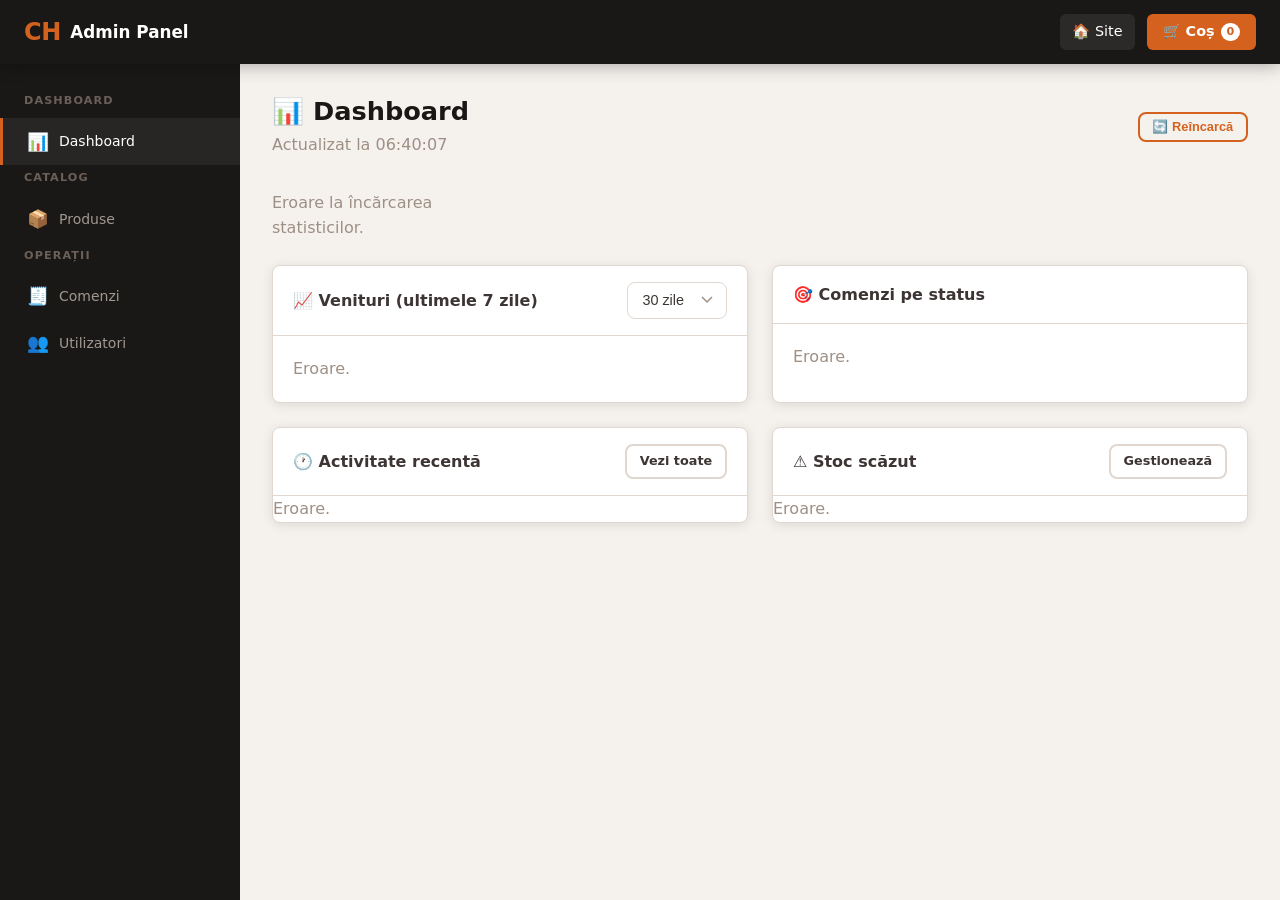
==== CH_Store.Web/wwwroot/admin/index.html @ 25255dbc "Initial pages" ====
<!DOCTYPE html>
<html lang="ro">
<head>
  <meta charset="UTF-8">
  <meta name="viewport" content="width=device-width, initial-scale=1.0">
  <title>Admin Dashboard — CH Store</title>
  <link rel="stylesheet" href="../css/main.css">
</head>
<body>

<header class="navbar">
  <a href="../index.html" class="brand">
    <span class="brand-logo">CH</span>
    <span class="brand-name">Admin Panel</span>
  </a>
  <nav>
    <a href="../index.html">🏠 Site</a>
    <a href="../cart.html" class="cart-btn">🛒 Coș <span class="cart-badge" id="cart-count">0</span></a>
  </nav>
</header>

<div class="admin-layout">
  <!-- Sidebar -->
  <aside class="admin-sidebar">
    <div class="sidebar-section">Dashboard</div>
    <a href="index.html" class="active"><span class="nav-icon">📊</span> Dashboard</a>
    <div class="sidebar-section">Catalog</div>
    <a href="products.html"><span class="nav-icon">📦</span> Produse</a>
    <div class="sidebar-section">Operații</div>
    <a href="orders.html"><span class="nav-icon">🧾</span> Comenzi</a>
    <a href="users.html"><span class="nav-icon">👥</span> Utilizatori</a>
  </aside>

  <main class="admin-main">
    <div class="page-header flex-between">
      <div>
        <h1>📊 Dashboard</h1>
        <p id="last-updated">Se încarcă...</p>
      </div>
      <button class="btn btn-outline btn-sm" onclick="loadAll()">🔄 Reîncarcă</button>
    </div>

    <!-- Stat Cards -->
    <div class="grid-4 mb-3" id="stats-grid">
      <div class="loading-block" style="grid-column:1/-1"><div class="spinner"></div></div>
    </div>

    <!-- Revenue + Orders by Status -->
    <div class="grid-2 mb-3">
      <div class="card">
        <div class="card-header flex-between">
          <span>📈 Venituri (ultimele 7 zile)</span>
          <select class="form-control" id="rev-days" style="width:100px;margin-bottom:0" onchange="loadRevenue()">
            <option value="7">7 zile</option>
            <option value="14">14 zile</option>
            <option value="30" selected>30 zile</option>
          </select>
        </div>
        <div class="card-body" id="revenue-chart">
          <div class="loading-block"><div class="spinner"></div></div>
        </div>
      </div>
      <div class="card">
        <div class="card-header">🎯 Comenzi pe status</div>
        <div class="card-body" id="status-chart">
          <div class="loading-block"><div class="spinner"></div></div>
        </div>
      </div>
    </div>

    <!-- Recent Activity + Low Stock -->
    <div class="grid-2">
      <div class="card">
        <div class="card-header flex-between">
          <span>🕐 Activitate recentă</span>
          <a href="orders.html" class="btn btn-ghost btn-sm">Vezi toate</a>
        </div>
        <div class="card-body" style="padding:0" id="activity-table">
          <div class="loading-block"><div class="spinner"></div></div>
        </div>
      </div>
      <div class="card">
        <div class="card-header flex-between">
          <span>⚠️ Stoc scăzut</span>
          <a href="products.html" class="btn btn-ghost btn-sm">Gestionează</a>
        </div>
        <div class="card-body" style="padding:0" id="stock-alerts">
          <div class="loading-block"><div class="spinner"></div></div>
        </div>
      </div>
    </div>
  </main>
</div>

<div id="toast-container"></div>
<script src="../js/api.js"></script>
<script>
async function loadAll() {
  await Promise.all([loadStats(), loadRevenue(), loadStatusChart(), loadActivity(), loadStockAlerts()]);
  document.getElementById('last-updated').textContent = 'Actualizat la ' + new Date().toLocaleTimeString('ro-RO');
}

async function loadStats() {
  const grid = document.getElementById('stats-grid');
  try {
    const s = await API.dashboard.stats();
    grid.innerHTML = [
      { icon:'🧾', label:'Total comenzi',      value:s.totalOrders,       sub:`Azi: ${s.ordersToday}`,         accent:true },
      { icon:'💰', label:'Venituri totale',     value:formatPrice(s.totalRevenue),  sub:`Luna: ${formatPrice(s.revenueThisMonth)}` },
      { icon:'⏳', label:'Asteaptă aprobare',   value:s.pendingApproval,   sub:`În progres: ${s.inProgress}`,   accent:s.pendingApproval>0 },
      { icon:'📦', label:'Produse',             value:s.totalProducts,     sub:`Stoc epuizat: ${s.outOfStockProducts}` },
      { icon:'👥', label:'Utilizatori',         value:s.totalUsers,        sub:`Noi luna asta: ${s.newUsersThisMonth}` },
      { icon:'✅', label:'Livrate azi',         value:s.deliveredToday,    sub:`Anulate total: ${s.cancelledTotal}` },
      { icon:'📅', label:'Venituri azi',        value:formatPrice(s.revenueToday), sub:'24h' },
      { icon:'🚨', label:'Stoc scăzut',         value:(s.stockAlerts||[]).filter(a=>a.severity==='LowStock').length, sub:`Epuizate: ${s.outOfStockProducts}`, accent:s.outOfStockProducts>0 },
    ].map(c => `
      <div class="stat-card${c.accent?' accent':''}">
        <div class="stat-icon">${c.icon}</div>
        <div>
          <div class="stat-value">${c.value}</div>
          <div class="stat-label">${c.label}</div>
          <div style="font-size:.72rem;color:var(--muted)">${c.sub}</div>
        </div>
      </div>`).join('');
  } catch(e) {
    grid.innerHTML = '<p class="text-muted">Eroare la încărcarea statisticilor.</p>';
  }
}

async function loadRevenue() {
  const days = parseInt(document.getElementById('rev-days')?.value || 30);
  const el = document.getElementById('revenue-chart');
  try {
    const data = await API.dashboard.revenue(days);
    if (!data?.length) { el.innerHTML = '<p class="text-muted text-center">Date indisponibile.</p>'; return; }
    const max = Math.max(...data.map(d => Number(d.revenue)), 1);
    el.innerHTML = `
      <div style="display:flex;align-items:flex-end;gap:3px;height:120px;margin-bottom:.5rem">
        ${data.map(d => {
          const h = Math.max((Number(d.revenue)/max)*100, d.revenue>0?5:2);
          return `<div title="${d.period}: ${formatPrice(d.revenue)}" style="flex:1;background:var(--primary);border-radius:3px 3px 0 0;height:${h}%;opacity:.85;cursor:pointer;transition:.2s" onmouseover="this.style.opacity=1" onmouseout="this.style.opacity=.85"></div>`;
        }).join('')}
      </div>
      <div style="display:flex;justify-content:space-between;font-size:.7rem;color:var(--muted)">
        <span>${data[0]?.period}</span>
        <span>Total: ${formatPrice(data.reduce((a,d)=>a+Number(d.revenue),0))}</span>
        <span>${data[data.length-1]?.period}</span>
      </div>`;
  } catch(e) { el.innerHTML = '<p class="text-muted">Eroare.</p>'; }
}

async function loadStatusChart() {
  const el = document.getElementById('status-chart');
  try {
    const data = await API.dashboard.ordersByStatus();
    if (!data?.length) { el.innerHTML = '<p class="text-muted text-center">Date indisponibile.</p>'; return; }
    const total = data.reduce((a,d) => a+d.count, 0) || 1;
    el.innerHTML = data.map(d => `
      <div style="margin-bottom:.75rem">
        <div style="display:flex;justify-content:space-between;margin-bottom:.25rem;font-size:.875rem">
          <span>${statusBadge(d.status)}</span>
          <span class="fw-600">${d.count} <span class="text-muted fw-600" style="font-size:.75rem">(${((d.count/total)*100).toFixed(0)}%)</span></span>
        </div>
        <div style="background:var(--border);border-radius:3px;height:6px">
          <div style="background:var(--primary);height:100%;border-radius:3px;width:${(d.count/total*100).toFixed(0)}%;transition:.4s"></div>
        </div>
        <div style="font-size:.72rem;color:var(--muted);text-align:right;margin-top:.1rem">${formatPrice(d.totalValue)}</div>
      </div>`).join('');
  } catch(e) { el.innerHTML = '<p class="text-muted">Eroare.</p>'; }
}

async function loadActivity() {
  const el = document.getElementById('activity-table');
  try {
    const data = await API.dashboard.activity(10);
    if (!data?.length) { el.innerHTML = '<p class="text-muted text-center p-3">Nicio activitate.</p>'; return; }
    el.innerHTML = `<table><thead><tr><th>Comandă</th><th>Tranziție</th><th>Total</th><th>La</th></tr></thead>
      <tbody>${data.map(a => `
        <tr>
          <td><a href="orders.html" class="fw-600">#${a.orderId}</a><br><span class="text-muted" style="font-size:.75rem">User #${a.userId}</span></td>
          <td style="font-size:.8rem">${statusBadge(a.oldStatus)} → ${statusBadge(a.newStatus)}</td>
          <td class="fw-600 text-primary">${formatPrice(a.total)}</td>
          <td style="font-size:.78rem;color:var(--muted)">${fmtDate(a.occurredAt)}</td>
        </tr>`).join('')}</tbody></table>`;
  } catch(e) { el.innerHTML = '<p class="text-muted p-3">Eroare.</p>'; }
}

async function loadStockAlerts() {
  const el = document.getElementById('stock-alerts');
  try {
    const data = await API.adminProducts.lowStock(10);
    if (!data?.length) { el.innerHTML = '<p class="text-success text-center p-3">✅ Toate produsele au stoc suficient.</p>'; return; }
    el.innerHTML = `<table><thead><tr><th>Produs</th><th>Categorie</th><th>Stoc</th><th>Severitate</th></tr></thead>
      <tbody>${data.map(a => `
        <tr>
          <td class="fw-600">${escHtml(a.productName)}</td>
          <td><span class="badge badge-muted">${escHtml(a.category||'—')}</span></td>
          <td class="${a.stockQuantity===0?'text-danger fw-bold':'text-warning fw-600'}">${a.stockQuantity}</td>
          <td><span class="badge ${a.severity==='OutOfStock'?'badge-danger':'badge-warning'}">${a.severity}</span></td>
        </tr>`).join('')}</tbody></table>`;
  } catch(e) { el.innerHTML = '<p class="text-muted p-3">Eroare.</p>'; }
}

loadAll();
</script>
</body>
</html>
---- CH_Store.Web/wwwroot/css/main.css ----
/* ═══════════════════════════════════════════════════════════════
   CH Store — Industrial Warm Palette
   ═══════════════════════════════════════════════════════════════ */
:root {
  --primary:      #D4621E;
  --primary-h:    #B84D14;
  --dark:         #1A1816;
  --text:         #3D3533;
  --light:        #F5F2EE;
  --white:        #FFFFFF;
  --accent-bg:    #FAF0E6;
  --border:       #E0D8D0;
  --success:      #2E7D32;
  --warning:      #E65100;
  --danger:       #C62828;
  --muted:        #9E8F85;
  --radius:       8px;
  --shadow:       0 2px 12px rgba(0,0,0,.10);
  --shadow-lg:    0 8px 32px rgba(0,0,0,.14);
  --transition:   .18s ease;
  --header-h:     64px;
}

*,*::before,*::after { box-sizing:border-box; margin:0; padding:0; }
html { scroll-behavior:smooth; }

body {
  font-family: 'Segoe UI', system-ui, -apple-system, sans-serif;
  color: var(--text);
  background: var(--light);
  line-height: 1.6;
  min-height: 100vh;
}

a { color: var(--primary); text-decoration: none; transition: color var(--transition); }
a:hover { color: var(--primary-h); }
img { max-width:100%; display:block; }

/* ── Typography ─────────────────────────────────────────────── */
h1,h2,h3,h4,h5 { line-height:1.25; font-weight:700; color:var(--dark); }
h1 { font-size:clamp(1.8rem,4vw,2.8rem); }
h2 { font-size:clamp(1.4rem,3vw,2rem); }
h3 { font-size:1.25rem; }

/* ── Layout Helpers ─────────────────────────────────────────── */
.container { max-width:1200px; margin:0 auto; padding:0 1.5rem; }
.section    { padding:4rem 0; }
.grid-2     { display:grid; grid-template-columns:repeat(2,1fr); gap:1.5rem; }
.grid-3     { display:grid; grid-template-columns:repeat(3,1fr); gap:1.5rem; }
.grid-4     { display:grid; grid-template-columns:repeat(4,1fr); gap:1.5rem; }
.flex       { display:flex; align-items:center; }
.flex-between { display:flex; align-items:center; justify-content:space-between; }
.gap-1 { gap:.5rem; } .gap-2 { gap:1rem; } .gap-3 { gap:1.5rem; }
.mt-1{margin-top:.5rem} .mt-2{margin-top:1rem} .mt-3{margin-top:1.5rem} .mt-4{margin-top:2rem}
.mb-1{margin-bottom:.5rem} .mb-2{margin-bottom:1rem} .mb-3{margin-bottom:1.5rem}
.text-center{text-align:center} .text-right{text-align:right} .text-muted{color:var(--muted)}
.text-primary{color:var(--primary)} .text-danger{color:var(--danger)} .text-success{color:var(--success)}
.fw-bold{font-weight:700} .fw-600{font-weight:600}
.w-100{width:100%}
.d-none{display:none!important}

/* ── Buttons ────────────────────────────────────────────────── */
.btn {
  display:inline-flex; align-items:center; gap:.45rem;
  padding:.55rem 1.25rem; border-radius:var(--radius);
  font-size:.9rem; font-weight:600; border:2px solid transparent;
  cursor:pointer; transition:all var(--transition); white-space:nowrap;
}
.btn-primary { background:var(--primary); color:#fff; border-color:var(--primary); }
.btn-primary:hover { background:var(--primary-h); border-color:var(--primary-h); color:#fff; }
.btn-outline { background:transparent; color:var(--primary); border-color:var(--primary); }
.btn-outline:hover { background:var(--primary); color:#fff; }
.btn-dark { background:var(--dark); color:#fff; border-color:var(--dark); }
.btn-dark:hover { background:#2e2b28; border-color:#2e2b28; color:#fff; }
.btn-ghost { background:transparent; color:var(--text); border-color:var(--border); }
.btn-ghost:hover { border-color:var(--primary); color:var(--primary); }
.btn-danger { background:var(--danger); color:#fff; border-color:var(--danger); }
.btn-danger:hover { background:#a81f1f; border-color:#a81f1f; color:#fff; }
.btn-success { background:var(--success); color:#fff; border-color:var(--success); }
.btn-success:hover { background:#1b5e20; color:#fff; }
.btn-sm { padding:.35rem .8rem; font-size:.8rem; }
.btn-lg { padding:.75rem 1.75rem; font-size:1rem; }
.btn:disabled { opacity:.5; cursor:not-allowed; }
.btn-icon { padding:.5rem; border-radius:50%; }

/* ── Cards ──────────────────────────────────────────────────── */
.card {
  background:var(--white); border-radius:var(--radius);
  border:1px solid var(--border); box-shadow:var(--shadow);
  overflow:hidden; transition:box-shadow var(--transition);
}
.card:hover { box-shadow:var(--shadow-lg); }
.card-body { padding:1.25rem; }
.card-header { padding:1rem 1.25rem; border-bottom:1px solid var(--border); font-weight:600; }
.card-footer { padding:1rem 1.25rem; border-top:1px solid var(--border); background:var(--light); }

/* ── Product Card ───────────────────────────────────────────── */
.product-card { cursor:pointer; }
.product-card .product-img {
  aspect-ratio:4/3; background:var(--accent-bg);
  display:flex; align-items:center; justify-content:center;
  font-size:3rem; color:var(--primary);
}
.product-card .product-body { padding:1rem; }
.product-card .product-name { font-weight:600; font-size:.95rem; margin-bottom:.25rem; }
.product-card .product-cat  { font-size:.75rem; color:var(--muted); text-transform:uppercase; letter-spacing:.05em; }
.product-card .product-price { font-size:1.1rem; font-weight:700; color:var(--primary); margin:.5rem 0; }
.product-card .product-stock { font-size:.78rem; }
.product-card .product-actions { padding:.75rem 1rem 1rem; border-top:1px solid var(--border); display:flex; gap:.5rem; }

/* ── Stat Cards ─────────────────────────────────────────────── */
.stat-card {
  background:var(--white); border-radius:var(--radius);
  border:1px solid var(--border); padding:1.25rem 1.5rem;
  display:flex; align-items:center; gap:1rem;
}
.stat-card .stat-icon {
  width:52px; height:52px; border-radius:12px;
  background:var(--accent-bg); color:var(--primary);
  display:flex; align-items:center; justify-content:center; font-size:1.5rem; flex-shrink:0;
}
.stat-card .stat-value { font-size:1.6rem; font-weight:700; color:var(--dark); line-height:1; }
.stat-card .stat-label { font-size:.8rem; color:var(--muted); margin-top:.2rem; }
.stat-card.accent { border-left:4px solid var(--primary); }

/* ── Forms ──────────────────────────────────────────────────── */
.form-group { margin-bottom:1.25rem; }
.form-label { display:block; font-size:.875rem; font-weight:600; margin-bottom:.4rem; color:var(--text); }
.form-control {
  width:100%; padding:.6rem .9rem; border:1px solid var(--border);
  border-radius:var(--radius); font-size:.9rem; background:var(--white);
  color:var(--text); transition:border-color var(--transition);
  outline:none;
}
.form-control:focus { border-color:var(--primary); box-shadow:0 0 0 3px rgba(212,98,30,.12); }
select.form-control { appearance:none; background-image:url("data:image/svg+xml,%3Csvg xmlns='http://www.w3.org/2000/svg' width='12' height='8'%3E%3Cpath d='M1 1l5 5 5-5' stroke='%239E8F85' fill='none' stroke-width='1.5'/%3E%3C/svg%3E"); background-repeat:no-repeat; background-position:right .8rem center; padding-right:2.2rem; }
textarea.form-control { resize:vertical; min-height:90px; }
.form-row { display:grid; grid-template-columns:1fr 1fr; gap:1rem; }

/* ── Badges ─────────────────────────────────────────────────── */
.badge {
  display:inline-flex; align-items:center; padding:.2rem .6rem;
  border-radius:999px; font-size:.72rem; font-weight:600; letter-spacing:.02em;
}
.badge-primary { background:rgba(212,98,30,.12); color:var(--primary); }
.badge-success { background:rgba(46,125,50,.12); color:var(--success); }
.badge-warning { background:rgba(230,81,0,.12); color:var(--warning); }
.badge-danger  { background:rgba(198,40,40,.12); color:var(--danger); }
.badge-dark    { background:var(--dark); color:#fff; }
.badge-muted   { background:var(--border); color:var(--muted); }

/* ── Tables ─────────────────────────────────────────────────── */
.table-wrap { overflow-x:auto; border-radius:var(--radius); border:1px solid var(--border); }
table { width:100%; border-collapse:collapse; font-size:.875rem; }
table th { background:var(--light); padding:.75rem 1rem; text-align:left; font-weight:600; font-size:.78rem; text-transform:uppercase; letter-spacing:.05em; color:var(--muted); border-bottom:1px solid var(--border); white-space:nowrap; }
table td { padding:.75rem 1rem; border-bottom:1px solid var(--border); vertical-align:middle; }
table tbody tr:last-child td { border-bottom:none; }
table tbody tr:hover { background:var(--accent-bg); }

/* ── Navbar ─────────────────────────────────────────────────── */
.navbar {
  position:sticky; top:0; z-index:100;
  background:var(--dark); height:var(--header-h);
  display:flex; align-items:center; padding:0 1.5rem;
  box-shadow:0 2px 16px rgba(0,0,0,.3);
}
.navbar .brand { display:flex; align-items:center; gap:.6rem; }
.navbar .brand-logo { font-size:1.5rem; font-weight:900; color:var(--primary); letter-spacing:-.02em; }
.navbar .brand-name { color:#fff; font-weight:600; font-size:1.05rem; }
.navbar nav { display:flex; gap:.25rem; margin-left:auto; align-items:center; }
.navbar nav a { color:#c8bfb8; font-size:.9rem; padding:.4rem .75rem; border-radius:6px; transition:all var(--transition); }
.navbar nav a:hover, .navbar nav a.active { color:#fff; background:rgba(255,255,255,.08); }
.navbar .cart-btn {
  background:var(--primary); color:#fff; padding:.4rem 1rem;
  border-radius:6px; font-weight:600; font-size:.9rem;
  display:flex; align-items:center; gap:.4rem; margin-left:.5rem;
  transition:background var(--transition);
}
.navbar .cart-btn:hover { background:var(--primary-h); color:#fff; }
.navbar .cart-badge {
  background:#fff; color:var(--primary); border-radius:999px;
  font-size:.7rem; font-weight:700; padding:.05rem .35rem; line-height:1.4;
}

/* ── Hero ───────────────────────────────────────────────────── */
.hero {
  background:linear-gradient(135deg, var(--dark) 55%, #2e2520 100%);
  color:#fff; padding:5rem 0 4rem; position:relative; overflow:hidden;
}
.hero::before {
  content:''; position:absolute; right:-5%; top:-10%;
  width:55%; height:120%; background:rgba(212,98,30,.06);
  transform:rotate(-8deg); border-radius:40px;
}
.hero .hero-label { font-size:.8rem; text-transform:uppercase; letter-spacing:.12em; color:var(--primary); font-weight:600; margin-bottom:.75rem; }
.hero h1 { color:#fff; margin-bottom:1rem; }
.hero p { color:#c8bfb8; font-size:1.1rem; max-width:520px; margin-bottom:2rem; }
.hero-actions { display:flex; gap:1rem; flex-wrap:wrap; }
.hero-badge { display:inline-flex; align-items:center; gap:.5rem; background:rgba(255,255,255,.06); border:1px solid rgba(255,255,255,.1); border-radius:999px; padding:.4rem 1rem; font-size:.8rem; color:#c8bfb8; margin-top:2.5rem; }

/* ── Categories ─────────────────────────────────────────────── */
.cat-card {
  background:var(--white); border:1px solid var(--border); border-radius:var(--radius);
  padding:1.5rem; text-align:center; cursor:pointer;
  transition:all var(--transition);
}
.cat-card:hover { border-color:var(--primary); transform:translateY(-2px); box-shadow:var(--shadow-lg); }
.cat-card .cat-icon { font-size:2.2rem; margin-bottom:.75rem; }
.cat-card .cat-name { font-weight:600; font-size:.9rem; }
.cat-card .cat-count { font-size:.78rem; color:var(--muted); }

/* ── Section title ──────────────────────────────────────────── */
.section-title { margin-bottom:2rem; }
.section-title h2 { margin-bottom:.4rem; }
.section-title p { color:var(--muted); }
.section-title .title-line { width:48px; height:3px; background:var(--primary); border-radius:2px; margin-top:.6rem; }

/* ── Cart Table ─────────────────────────────────────────────── */
.cart-qty { display:flex; align-items:center; gap:.5rem; }
.cart-qty input { width:60px; text-align:center; }
.cart-total-box { background:var(--accent-bg); border:1px solid var(--border); border-radius:var(--radius); padding:1.5rem; }
.cart-total-box .total-row { display:flex; justify-content:space-between; padding:.5rem 0; }
.cart-total-box .total-row.grand { border-top:2px solid var(--border); margin-top:.5rem; padding-top:.75rem; font-size:1.1rem; font-weight:700; }

/* ── Checkout ───────────────────────────────────────────────── */
.checkout-grid { display:grid; grid-template-columns:1fr 380px; gap:2rem; align-items:start; }
.delivery-options { display:grid; grid-template-columns:repeat(2,1fr); gap:.75rem; }
.delivery-opt {
  border:2px solid var(--border); border-radius:var(--radius);
  padding:.9rem; cursor:pointer; transition:all var(--transition);
}
.delivery-opt:hover { border-color:var(--primary); }
.delivery-opt.selected { border-color:var(--primary); background:var(--accent-bg); }
.delivery-opt .d-name { font-weight:600; font-size:.9rem; }
.delivery-opt .d-cost { color:var(--primary); font-weight:700; font-size:.9rem; }
.delivery-opt .d-days { font-size:.75rem; color:var(--muted); }
.payment-options { display:flex; flex-direction:column; gap:.5rem; }
.payment-opt {
  border:2px solid var(--border); border-radius:var(--radius);
  padding:.75rem 1rem; cursor:pointer; display:flex; align-items:center; gap:.75rem;
  transition:all var(--transition);
}
.payment-opt:hover { border-color:var(--primary); }
.payment-opt.selected { border-color:var(--primary); background:var(--accent-bg); }
.payment-opt input[type=radio] { accent-color:var(--primary); }

/* ── Admin Sidebar ──────────────────────────────────────────── */
.admin-layout { display:flex; min-height:calc(100vh - var(--header-h)); }
.admin-sidebar {
  width:240px; flex-shrink:0; background:var(--dark);
  padding:1.5rem 0; position:sticky; top:var(--header-h); height:calc(100vh - var(--header-h)); overflow-y:auto;
}
.admin-sidebar .sidebar-section { padding:.25rem 1.5rem; margin-bottom:.25rem; font-size:.7rem; text-transform:uppercase; letter-spacing:.1em; color:#6b6058; font-weight:600; }
.admin-sidebar a {
  display:flex; align-items:center; gap:.75rem;
  padding:.6rem 1.5rem; color:#a09890; font-size:.875rem;
  transition:all var(--transition); border-left:3px solid transparent;
}
.admin-sidebar a:hover, .admin-sidebar a.active {
  color:#fff; background:rgba(255,255,255,.06); border-left-color:var(--primary);
}
.admin-sidebar a .nav-icon { font-size:1.1rem; width:20px; text-align:center; }
.admin-main { flex:1; padding:2rem; min-width:0; }

/* ── Page Header ────────────────────────────────────────────── */
.page-header { margin-bottom:2rem; }
.page-header h1 { font-size:1.6rem; }
.page-header p { color:var(--muted); margin-top:.25rem; }

/* ── Modal ──────────────────────────────────────────────────── */
.modal-overlay {
  position:fixed; inset:0; background:rgba(0,0,0,.55);
  display:flex; align-items:center; justify-content:center; z-index:200; padding:1rem;
}
.modal {
  background:var(--white); border-radius:12px; box-shadow:var(--shadow-lg);
  width:100%; max-width:560px; max-height:90vh; overflow-y:auto;
  animation:modal-in .2s ease;
}
@keyframes modal-in { from { transform:scale(.95); opacity:0; } to { transform:scale(1); opacity:1; } }
.modal-header { padding:1.25rem 1.5rem; border-bottom:1px solid var(--border); display:flex; align-items:center; justify-content:space-between; }
.modal-header h3 { font-size:1.1rem; }
.modal-body { padding:1.5rem; }
.modal-footer { padding:1rem 1.5rem; border-top:1px solid var(--border); display:flex; justify-content:flex-end; gap:.75rem; }
.modal-close { background:none; border:none; font-size:1.4rem; cursor:pointer; color:var(--muted); line-height:1; padding:.2rem; }
.modal-close:hover { color:var(--text); }

/* ── Toast ──────────────────────────────────────────────────── */
#toast-container { position:fixed; bottom:1.5rem; right:1.5rem; z-index:300; display:flex; flex-direction:column; gap:.5rem; }
.toast {
  background:var(--dark); color:#fff; padding:.75rem 1.25rem;
  border-radius:var(--radius); font-size:.875rem; max-width:340px;
  display:flex; align-items:center; gap:.75rem;
  box-shadow:var(--shadow-lg); animation:toast-in .25s ease;
  border-left:4px solid var(--primary);
}
.toast.success { border-left-color:var(--success); }
.toast.error   { border-left-color:var(--danger); }
.toast.warning { border-left-color:var(--warning); }
@keyframes toast-in { from { transform:translateX(40px); opacity:0; } to { transform:translateX(0); opacity:1; } }

/* ── Empty State ────────────────────────────────────────────── */
.empty-state { text-align:center; padding:4rem 2rem; color:var(--muted); }
.empty-state .empty-icon { font-size:3.5rem; margin-bottom:1rem; }
.empty-state h3 { color:var(--text); margin-bottom:.5rem; }

/* ── Footer ─────────────────────────────────────────────────── */
footer {
  background:var(--dark); color:#a09890;
  padding:2.5rem 0; margin-top:auto;
}
footer .footer-grid { display:grid; grid-template-columns:2fr 1fr 1fr; gap:2rem; }
footer h4 { color:#fff; margin-bottom:1rem; font-size:.9rem; }
footer a { color:#a09890; font-size:.875rem; }
footer a:hover { color:var(--primary); }
footer p { font-size:.875rem; }
footer .footer-bottom { margin-top:2rem; padding-top:1.5rem; border-top:1px solid rgba(255,255,255,.06); font-size:.78rem; display:flex; justify-content:space-between; }
footer .brand-logo { color:var(--primary); font-size:1.8rem; font-weight:900; }

/* ── Pagination ─────────────────────────────────────────────── */
.pagination { display:flex; gap:.4rem; align-items:center; justify-content:center; margin-top:1.5rem; }
.pagination .page-btn {
  width:36px; height:36px; display:flex; align-items:center; justify-content:center;
  border-radius:var(--radius); border:1px solid var(--border); cursor:pointer;
  font-size:.875rem; background:var(--white); transition:all var(--transition);
}
.pagination .page-btn:hover { border-color:var(--primary); color:var(--primary); }
.pagination .page-btn.active { background:var(--primary); color:#fff; border-color:var(--primary); }

/* ── Loading ────────────────────────────────────────────────── */
.spinner { display:inline-block; width:32px; height:32px; border:3px solid var(--border); border-top-color:var(--primary); border-radius:50%; animation:spin .7s linear infinite; }
@keyframes spin { to { transform:rotate(360deg); } }
.loading-block { display:flex; align-items:center; justify-content:center; padding:3rem; }

/* ── Filters bar ────────────────────────────────────────────── */
.filters-bar { display:flex; gap:.75rem; flex-wrap:wrap; align-items:center; background:var(--white); padding:1rem 1.25rem; border-radius:var(--radius); border:1px solid var(--border); margin-bottom:1.5rem; }
.filters-bar .form-control { max-width:200px; margin-bottom:0; }
.filter-chip { padding:.3rem .75rem; border-radius:999px; border:1px solid var(--border); font-size:.8rem; cursor:pointer; transition:all var(--transition); background:var(--white); }
.filter-chip:hover,.filter-chip.active { background:var(--primary); color:#fff; border-color:var(--primary); }

/* ── Status badges ──────────────────────────────────────────── */
.status-New          { background:#E3F2FD; color:#1565C0; }
.status-Processing   { background:#E8F5E9; color:#2E7D32; }
.status-Shipped      { background:#FFF8E1; color:#F57F17; }
.status-Delivered    { background:#E8F5E9; color:#1B5E20; }
.status-Cancelled    { background:#FFEBEE; color:#C62828; }
.status-PendingApproval { background:rgba(212,98,30,.1); color:var(--primary); }
.status-PaymentFailed   { background:#FFEBEE; color:#C62828; }

/* ── Mini bar chart ─────────────────────────────────────────── */
.bar-chart { display:flex; align-items:flex-end; gap:4px; height:80px; }
.bar-chart .bar { flex:1; background:var(--primary); border-radius:3px 3px 0 0; min-height:4px; transition:height .3s ease; opacity:.8; }
.bar-chart .bar:hover { opacity:1; }

/* ── Responsive ─────────────────────────────────────────────── */
@media (max-width:900px) {
  .grid-4 { grid-template-columns:repeat(2,1fr); }
  .grid-3 { grid-template-columns:repeat(2,1fr); }
  .checkout-grid { grid-template-columns:1fr; }
  .admin-layout { flex-direction:column; }
  .admin-sidebar { width:100%; height:auto; position:static; display:flex; flex-wrap:wrap; padding:.5rem; gap:.25rem; }
  .admin-sidebar .sidebar-section { display:none; }
  .admin-sidebar a { padding:.5rem .75rem; border-left:none; border-bottom:2px solid transparent; }
  .admin-sidebar a.active { border-bottom-color:var(--primary); }
  footer .footer-grid { grid-template-columns:1fr 1fr; }
}
@media (max-width:600px) {
  .grid-2,.grid-3,.grid-4 { grid-template-columns:1fr; }
  .form-row { grid-template-columns:1fr; }
  .hero { padding:3rem 0 2.5rem; }
  .filters-bar { flex-direction:column; align-items:stretch; }
  .filters-bar .form-control { max-width:100%; }
  .navbar .brand-name { display:none; }
  footer .footer-grid { grid-template-columns:1fr; }
}
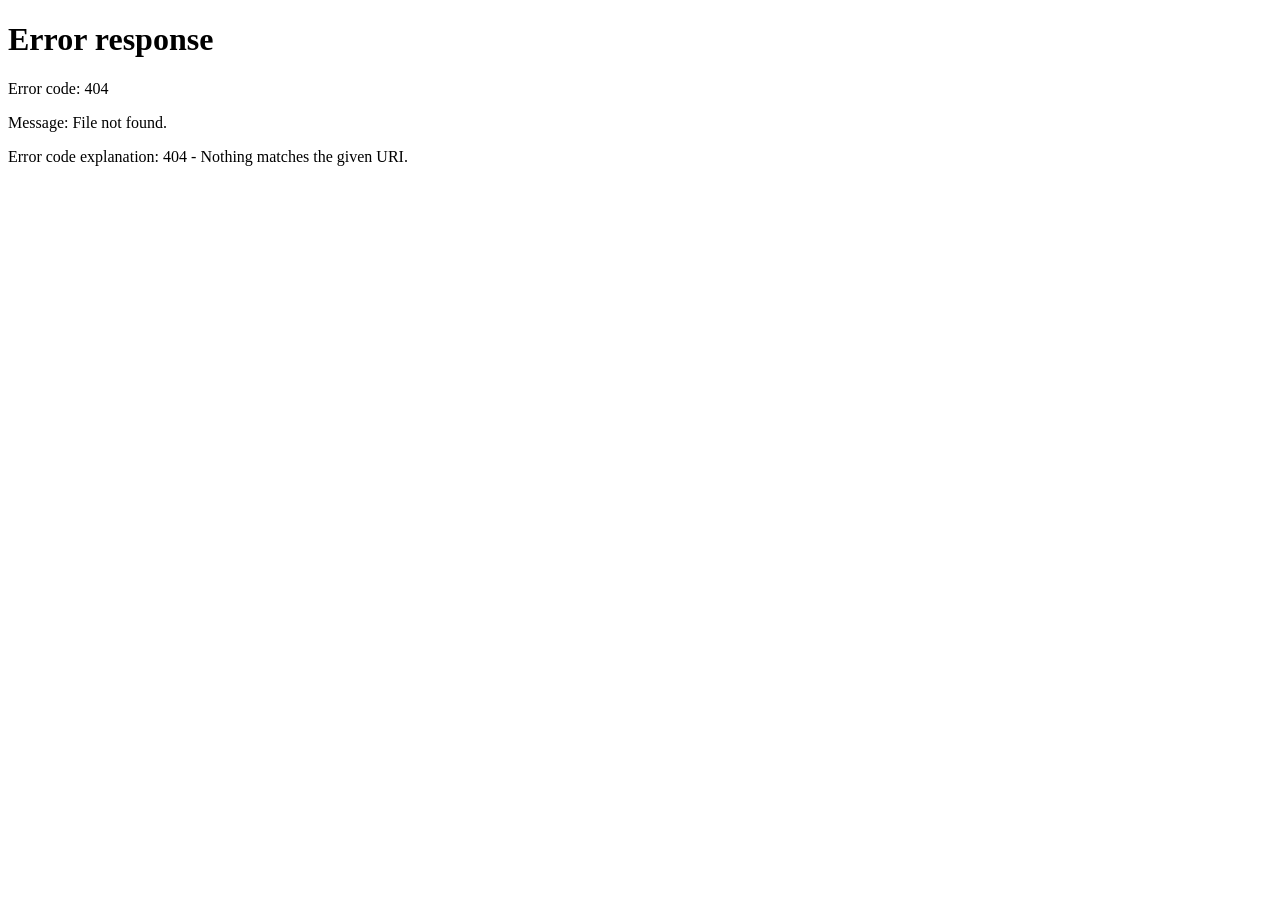
==== commit 99e6e927: "Reg and auth flow" ====
--- a/CH_Store.Web/wwwroot/admin/index.html
+++ b/CH_Store.Web/wwwroot/admin/index.html
@@ -5,6 +5,8 @@
   <meta name="viewport" content="width=device-width, initial-scale=1.0">
   <title>Admin Dashboard — CH Store</title>
   <link rel="stylesheet" href="../css/main.css">
+  <script src="../js/auth.js"></script>
+  <script>Auth.requireAdmin();</script>  <!-- Doar Admin — redirect altfel -->
 </head>
 <body>
 
@@ -123,7 +125,13 @@
         </div>
       </div>`).join('');
   } catch(e) {
-    grid.innerHTML = '<p class="text-muted">Eroare la încărcarea statisticilor.</p>';
+    if (!e) return; // 401 → redirect de la api.js
+    if (e?.status === 403) {
+      grid.innerHTML = '<div class="empty-state" style="grid-column:1/-1"><div class="empty-icon">🔒</div><h3>Acces interzis</h3><p class="text-muted">Token-ul tău nu are rolul Admin. <strong>Deconectează-te și autentifică-te din nou.</strong></p><a href="/login.html" class="btn btn-primary" style="margin-top:1rem">Re-autentificare</a></div>';
+    } else {
+      grid.innerHTML = `<p class="text-muted" style="grid-column:1/-1">❌ Eroare la încărcarea statisticilor (HTTP ${e?.status || 'rețea'}).</p>`;
+      console.error('[loadStats]', e);
+    }
   }
 }
 
